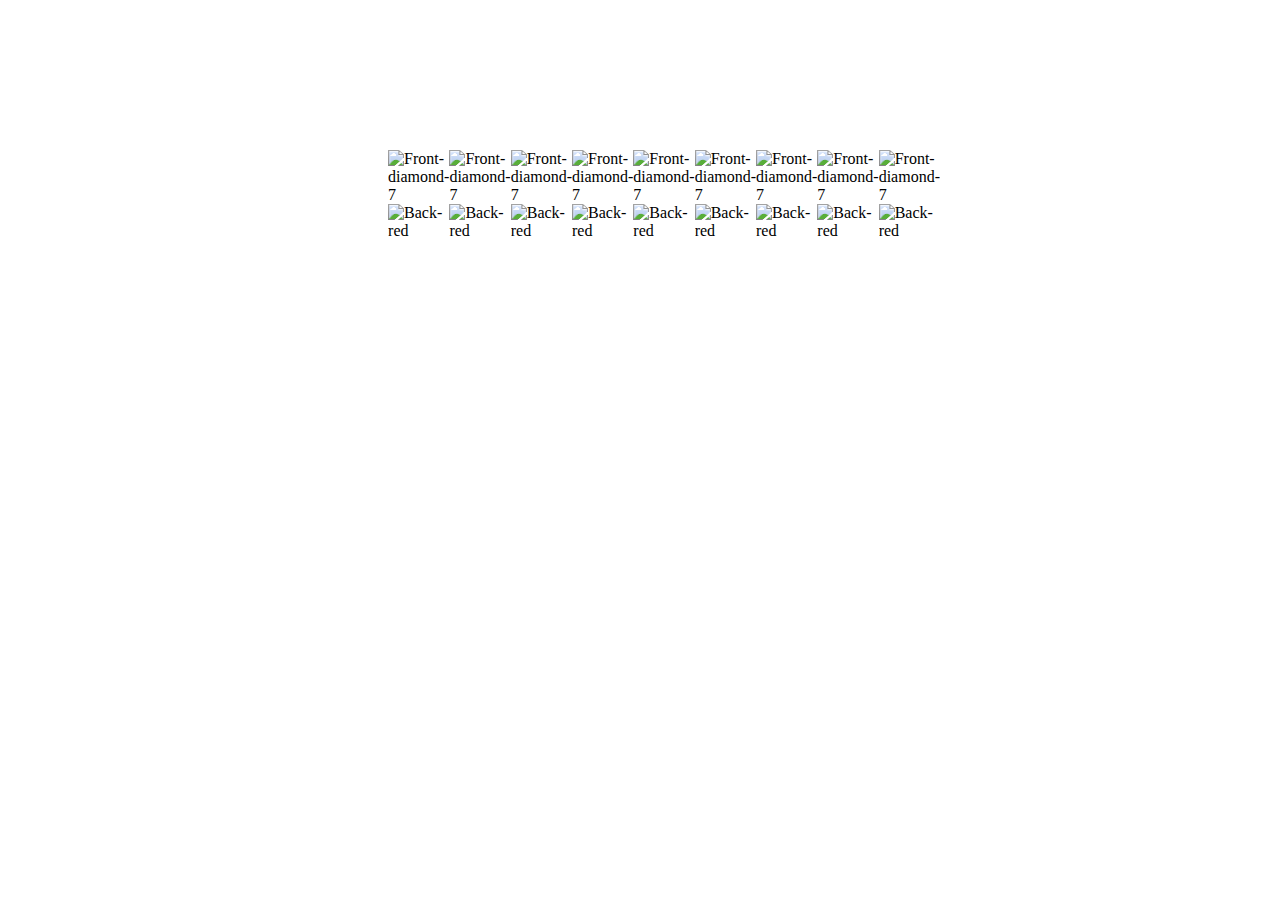
==== gameblue.html @ a7c71398 "feat: added animations to green/blue themes" ====
<!DOCTYPE html>
<html lang="en">
<head>
    <meta charset="UTF-8">
    <meta name="viewport" content="width=device-width, initial-scale=1.0">
    <link rel="stylesheet" href="style.css">
    <link rel="stylesheet" href="cardflip.css">
    <link rel="stylesheet" href="handingcards.css">

    <title>Blue Room</title>
</head>
<body>
    <div class="gameboard-blue">
      <div class="players">
        <div class="dealer">Dealer</div>
        <div class="you">You</div>
        <div class="joe">Joe</div>
        <div class="bill">Bill</div>
    </div>
    <div class="win-screen-blue">
      <h3>You Win</h3>
      
    <a href="index.html" >Back to the Main Menu</a>
    <a href="gameblue.html" >Play Again</a>
    </div>
    <div class="flip-card" id="p3_card1">
      <div class="flip-card-inner">
        <div class="flip-card-front">
          <img src="7D.jpg" alt="Front-diamond-7">
        </div>
        <div class="flip-card-back">
          <img src="blue_back.jpg" alt="Back-red">
        </div>
      </div>
  </div> 


  <div class="flip-card" id="p3_card2">
      <div class="flip-card-inner">
        <div class="flip-card-front">
          <img src="8D.jpg" alt="Front-diamond-7">
        </div>
        <div class="flip-card-back">
          <img src="blue_back.jpg" alt="Back-red">
        </div>
      </div>
  </div> 

  <div class="flip-card" id="p2_card1">
      <div class="flip-card-inner">
        <div class="flip-card-front">
          <img src="4C.jpg" alt="Front-diamond-7">
        </div>
        <div class="flip-card-back">
          <img src="blue_back.jpg" alt="Back-red">
        </div>
      </div>
    </div> 
    

    <div class="flip-card" id="p2_card2">
      <div class="flip-card-inner">
        <div class="flip-card-front">
          <img src="4D.jpg" alt="Front-diamond-7">
        </div>
        <div class="flip-card-back">
          <img src="blue_back.jpg" alt="Back-red">
        </div>
      </div>
    </div> 
    


  <div class="flip-card" id="p1_card1">
      <div class="flip-card-inner">
        <div class="flip-card-front">
          <img src="10H.jpg" alt="Front-diamond-7">
        </div>
        <div class="flip-card-back">
          <img src="blue_back.jpg" alt="Back-red">
        </div>
      </div>
    </div> 
    


  <div class="flip-card" id="p1_card2">
      <div class="flip-card-inner">
        <div class="flip-card-front">
          <img src="AC.jpg" alt="Front-diamond-7">
        </div>
        <div class="flip-card-back">
          <img src="blue_back.jpg" alt="Back-red">
        </div>
      </div>
    </div> 

    <div class="flip-card" id="pd_card1">
      <div class="flip-card-inner">
        <div class="flip-card-front">
          <img src="9S.jpg" alt="Front-diamond-7">
        </div>
        <div class="flip-card-back">
          <img src="blue_back.jpg" alt="Back-red">
        </div>
      </div>
    </div> 

    <div class="flip-card" id="pd_card2">
      <div class="flip-card-inner">
        <div class="flip-card-front">
          <img src="AS.jpg" alt="Front-diamond-7">
        </div>
        <div class="flip-card-back">
          <img src="blue_back.jpg" alt="Back-red">
        </div>
      </div>
    </div>

    <div class="flip-card">
      <div class="flip-card-inner">
        <div class="flip-card-front">
          <img src="blue_back.jpg" alt="Front-diamond-7">
        </div>
        <div class="flip-card-back">
          <img src="blue_back.jpg" alt="Back-red">
        </div>
      </div>
    </div>


      </div> 
      

      
    </body>
</body>
</html>
---- style.css ----
body {
    height: 100vh; 
    margin: 0; 
    display: flex;
    justify-content: center; 
    align-items: center; 
  }
  
img{
  width: 80px;
  height: 123px;
}

  .gameboard-red {
    width: 600px; 
    height: 600px; 
    background-image: url("redboard.png");
    background-repeat: no-repeat;
    background-size: cover;
    display: flex;
    border-radius: 25px;
  }


  .gameboard-blue {
    width: 600px; 
    height: 600px; 
    background-image: url("boardblue.jpg");
    background-repeat: no-repeat;
    background-size: cover;
    display: flex;
    border-radius: 25px;
    display: flex;
  }


  .gameboard-green {
    width: 600px; 
    height: 600px; 
    background-image: url("boardgreen.jpg");
    background-repeat: no-repeat;
    background-size: cover;
    display: flex;
    border-radius: 25px;
    display: flex;
  }
  
  a:link, a:visited {
    background-color: #1abde6;
    color: white;
    padding: 15px 5px;
    text-align: center;
    text-decoration: none;
    display: inline-block;
    border-radius: 25px; 
  }
  
  a:hover {
    background-color: #0f6980; 
    color: #fff; 
  }

  .win-screen-blue {
    width: 300px;
    height: 150px;
    background-color: rgb(27, 102, 37);
    text-align: center;
    border-radius: 25px;
    opacity: 0;
    animation: showWinScreen 1s ease-in-out forwards;
    animation-delay: 12s; 
    z-index: 1; 
    position: fixed;
}
    
  .win-screen-red {
    width: 300px;
    height: 150px;
    background-color: rgb(160, 54, 90);
    text-align: center;
    border-radius: 25px;
    opacity: 0;
    animation: showWinScreen 1s ease-in-out forwards;
    animation-delay: 12s; 
    z-index: 1;
    position: fixed;
}
    
.win-screen-green {
  width: 300px;
  height: 150px;
  background-color: rgb(160, 54, 90);
  text-align: center;
  border-radius: 25px;
  opacity: 0;
  animation: showWinScreen 1s ease-in-out forwards;
  animation-delay: 12s; 
  z-index: 1;
  position: fixed;
}

.players {
  width: 100%;
  height: 100%;
  position: relative;
}

.dealer {
  position: absolute;
  top: 23%;
  left: 55%;
  transform: translateX(-50%);
  font-size: 20px;
  color: white;
}

.you {
  position: absolute;
  top: 68%;
  left: 55%;
  transform: translateX(-50%);
  font-size: 20px;
  color: white;
}

.joe {
  position: absolute;
  top: 54%;
  left: 80%;
  transform: translateX(-50%);
  font-size: 20px;
  color: white;
}

.bill {
  position: absolute;
  top: 54%;
  left: 20%;
  transform: translateX(-50%);
  font-size: 20px;
  color: white;
}
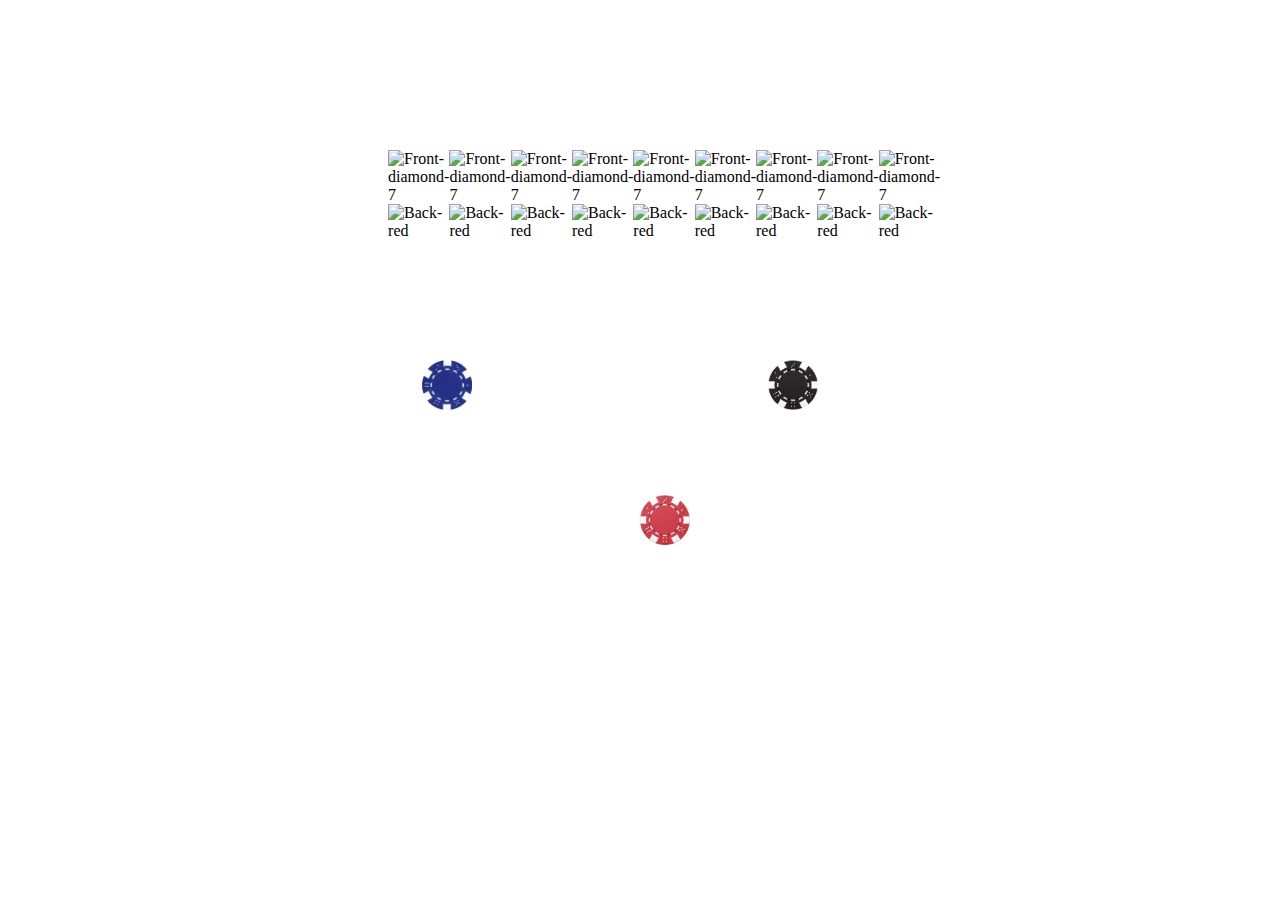
==== commit 4761f092: "chore: added poker chips imgs to board" ====
--- a/gameblue.html
+++ b/gameblue.html
@@ -128,6 +128,12 @@
       </div>
     </div>
 
+    <div>
+      <img class="red-chip" src="red_chip.png" style="height: 50px;width: 50px;">
+      <img class="black-chip" src="black_chip.png" style="height: 50px;width: 50px;">
+      <img class="blue-chip" src="blue_chip.png" style="height: 50px;width: 50px;">
+    </div>
+
 
       </div> 
       
--- a/style.css
+++ b/style.css
@@ -116,7 +116,7 @@
 
 .you {
   position: absolute;
-  top: 68%;
+  top: 93%;
   left: 55%;
   transform: translateX(-50%);
   font-size: 20px;
@@ -126,7 +126,7 @@
 .joe {
   position: absolute;
   top: 54%;
-  left: 80%;
+  left: 85%;
   transform: translateX(-50%);
   font-size: 20px;
   color: white;
@@ -135,8 +135,26 @@
 .bill {
   position: absolute;
   top: 54%;
-  left: 20%;
+  left: 13%;
   transform: translateX(-50%);
   font-size: 20px;
   color: white;
+}
+
+.blue-chip{
+  position: absolute;
+  top: 40%;
+  left: 33%;
+}
+
+.black-chip{
+  position: absolute;
+  top: 40%;
+  left: 60%;
+}
+
+.red-chip{
+  position: absolute;
+  top: 55%;
+  left: 50%;
 }--- a/handingcards.css
+++ b/handingcards.css
@@ -0,0 +1,96 @@
+
+#p1_card1{
+    animation: moveCard1_p1;
+    animation-delay: 1s;
+    animation-duration: 2s;
+    animation-fill-mode: forwards;
+}
+#p1_card2{
+    animation: moveCard2_p1;
+    animation-delay: 5s;
+    animation-duration: 2s;
+    animation-fill-mode: forwards;
+}
+
+@keyframes moveCard1_p1{
+    0%{transform: translateY(0%);}
+    100%{transform: translate(50%,200%);}
+ }
+
+@keyframes moveCard2_p1{
+    0%{transform: translateY(0%);}
+    100%{transform: translate(60%,200%);}
+}
+
+#p2_card1{
+    animation: moveCard1_p2;
+    animation-delay: 2s;
+    animation-duration: 2s;
+    animation-fill-mode: forwards;
+}
+#p2_card2{
+    animation: moveCard2_p2;
+    animation-delay: 6s;
+    animation-duration: 2s;
+    animation-fill-mode: forwards;
+}
+@keyframes moveCard1_p2{
+    0%{transform: translateY(0%);}
+    100%{transform: translate(110%,90%);}
+}
+
+@keyframes moveCard2_p2{
+    0%{transform: translateY(0%);}
+    100%{transform: translate(120%,90%);}
+}
+
+#p3_card1{
+    animation: moveCard1_p3;
+    animation-delay: 0s;
+    animation-duration: 2s;
+    animation-fill-mode: forwards;
+}
+#p3_card2{
+    animation: moveCard2_p3;
+    animation-delay: 4s;
+    animation-duration: 2s;
+    animation-fill-mode: forwards;
+}
+@keyframes moveCard1_p3{
+    0%{transform: translateY(0%);}
+    100%{transform: translate(-30%,90%);}
+}
+
+@keyframes moveCard2_p3{
+    0%{transform: translateY(0%);}
+    100%{transform: translate(-20%,90%);}
+}
+
+#pd_card1{
+    animation: moveCard1_pd;
+    animation-delay: 3s;
+    animation-duration: 2s;
+    animation-fill-mode: forwards;
+}
+#pd_card2{
+    animation: moveCard2_pd;
+    animation-delay: 7s;
+    animation-duration: 2s;
+    animation-fill-mode: forwards;
+}
+@keyframes moveCard1_pd{
+    0%{transform: translateY(0%);}
+    100%{transform: translate(50%,0%);}
+}
+
+@keyframes moveCard2_pd{
+    0%{transform: translateY(0%);}
+    100%{transform: translate(60%,0%);}
+}
+
+
+
+@keyframes showWinScreen {
+    100% {opacity: 1;}
+    100% {transform: translate(50%, 120%);}
+}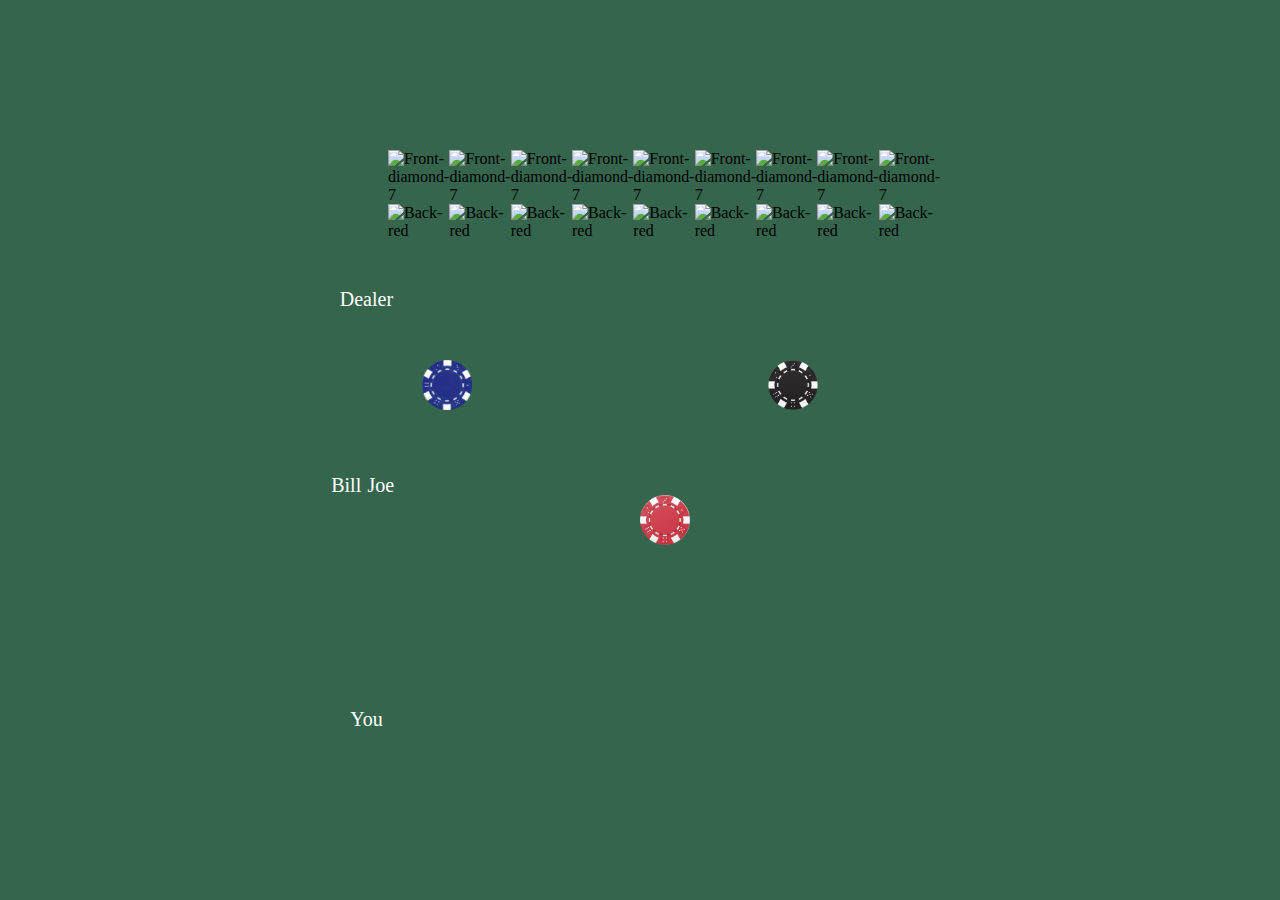
==== commit 00555bc2: "changed background color and linked games to mainpage" ====
--- a/gameblue.html
+++ b/gameblue.html
@@ -20,7 +20,7 @@
     <div class="win-screen-blue">
       <h3>You Win</h3>
       
-    <a href="index.html" >Back to the Main Menu</a>
+    <a href="homepage.html" >Back to the Main Menu</a>
     <a href="gameblue.html" >Play Again</a>
     </div>
     <div class="flip-card" id="p3_card1">
@@ -129,9 +129,9 @@
     </div>
 
     <div>
-      <img class="red-chip" src="red_chip.png" style="height: 50px;width: 50px;">
-      <img class="black-chip" src="black_chip.png" style="height: 50px;width: 50px;">
-      <img class="blue-chip" src="blue_chip.png" style="height: 50px;width: 50px;">
+      <img class="red-chip" id="red-ani" src="red_chip.png" style="height: 50px;width: 50px;">
+      <img class="black-chip" id="black-ani" src="black_chip.png" style="height: 50px;width: 50px;">
+      <img class="blue-chip" id="blue-ani" src="blue_chip.png" style="height: 50px;width: 50px;">
     </div>
 
 
--- a/style.css
+++ b/style.css
@@ -3,7 +3,8 @@
     margin: 0; 
     display: flex;
     justify-content: center; 
-    align-items: center; 
+    align-items: center;
+    background-color: #35654d;
   }
   
 img{
--- a/handingcards.css
+++ b/handingcards.css
@@ -93,4 +93,38 @@
 @keyframes showWinScreen {
     100% {opacity: 1;}
     100% {transform: translate(50%, 120%);}
-}+}
+
+#red-ani{
+    animation: moveRed;
+    animation-delay: 1s;
+    animation-duration: 2s;
+    animation-fill-mode: forwards;
+}
+@keyframes moveRed{
+    0%{transform: translateY(0%);}
+    100%{transform: translate(0%,-200%);}
+}
+
+#black-ani{
+    animation: moveBlack;
+    animation-delay: 1s;
+    animation-duration: 2s;
+    animation-fill-mode: forwards;
+}
+@keyframes moveBlack{
+    0%{transform: translateY(0%);}
+    100%{transform: translate(-150%,0%);}
+}
+
+#blue-ani{
+    animation: moveBlue;
+    animation-delay: 1s;
+    animation-duration: 2s;
+    animation-fill-mode: forwards;
+}
+@keyframes moveBlue{
+    0%{transform: translateY(0%);}
+    100%{transform: translate(210%,0%);}
+}
+
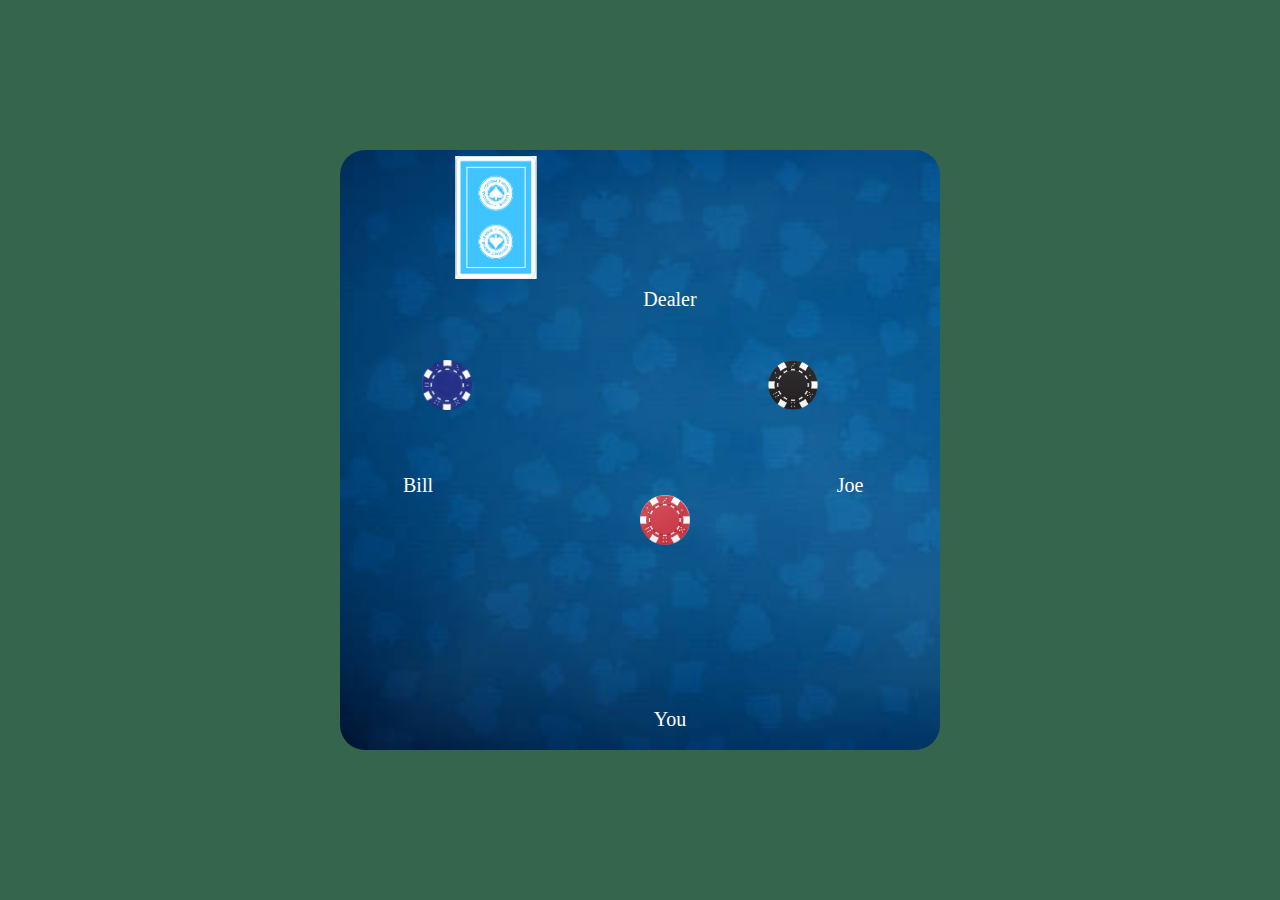
==== commit 80ec90c7: "organized file structure" ====
--- a/gameblue.html
+++ b/gameblue.html
@@ -3,9 +3,9 @@
 <head>
     <meta charset="UTF-8">
     <meta name="viewport" content="width=device-width, initial-scale=1.0">
-    <link rel="stylesheet" href="style.css">
-    <link rel="stylesheet" href="cardflip.css">
-    <link rel="stylesheet" href="handingcards.css">
+    <link rel="stylesheet" href="css/style.css">
+    <link rel="stylesheet" href="css/cardflip.css">
+    <link rel="stylesheet" href="css/handingcards.css">
 
     <title>Blue Room</title>
 </head>
@@ -26,10 +26,10 @@
     <div class="flip-card" id="p3_card1">
       <div class="flip-card-inner">
         <div class="flip-card-front">
-          <img src="7D.jpg" alt="Front-diamond-7">
+          <img src="images/7D.jpg" alt="Front-diamond-7">
         </div>
         <div class="flip-card-back">
-          <img src="blue_back.jpg" alt="Back-red">
+          <img src="images/blue_back.jpg" alt="Back-red">
         </div>
       </div>
   </div> 
@@ -38,10 +38,10 @@
   <div class="flip-card" id="p3_card2">
       <div class="flip-card-inner">
         <div class="flip-card-front">
-          <img src="8D.jpg" alt="Front-diamond-7">
+          <img src="images/8D.jpg" alt="Front-diamond-7">
         </div>
         <div class="flip-card-back">
-          <img src="blue_back.jpg" alt="Back-red">
+          <img src="images/blue_back.jpg" alt="Back-red">
         </div>
       </div>
   </div> 
@@ -49,10 +49,10 @@
   <div class="flip-card" id="p2_card1">
       <div class="flip-card-inner">
         <div class="flip-card-front">
-          <img src="4C.jpg" alt="Front-diamond-7">
+          <img src="images/4C.jpg" alt="Front-diamond-7">
         </div>
         <div class="flip-card-back">
-          <img src="blue_back.jpg" alt="Back-red">
+          <img src="images/blue_back.jpg" alt="Back-red">
         </div>
       </div>
     </div> 
@@ -61,10 +61,10 @@
     <div class="flip-card" id="p2_card2">
       <div class="flip-card-inner">
         <div class="flip-card-front">
-          <img src="4D.jpg" alt="Front-diamond-7">
+          <img src="images/4D.jpg" alt="Front-diamond-7">
         </div>
         <div class="flip-card-back">
-          <img src="blue_back.jpg" alt="Back-red">
+          <img src="images/blue_back.jpg" alt="Back-red">
         </div>
       </div>
     </div> 
@@ -74,10 +74,10 @@
   <div class="flip-card" id="p1_card1">
       <div class="flip-card-inner">
         <div class="flip-card-front">
-          <img src="10H.jpg" alt="Front-diamond-7">
+          <img src="images/10H.jpg" alt="Front-diamond-7">
         </div>
         <div class="flip-card-back">
-          <img src="blue_back.jpg" alt="Back-red">
+          <img src="images/blue_back.jpg" alt="Back-red">
         </div>
       </div>
     </div> 
@@ -87,10 +87,10 @@
   <div class="flip-card" id="p1_card2">
       <div class="flip-card-inner">
         <div class="flip-card-front">
-          <img src="AC.jpg" alt="Front-diamond-7">
+          <img src="images/AC.jpg" alt="Front-diamond-7">
         </div>
         <div class="flip-card-back">
-          <img src="blue_back.jpg" alt="Back-red">
+          <img src="images/blue_back.jpg" alt="Back-red">
         </div>
       </div>
     </div> 
@@ -98,10 +98,10 @@
     <div class="flip-card" id="pd_card1">
       <div class="flip-card-inner">
         <div class="flip-card-front">
-          <img src="9S.jpg" alt="Front-diamond-7">
+          <img src="images/9S.jpg" alt="Front-diamond-7">
         </div>
         <div class="flip-card-back">
-          <img src="blue_back.jpg" alt="Back-red">
+          <img src="images/blue_back.jpg" alt="Back-red">
         </div>
       </div>
     </div> 
@@ -109,10 +109,10 @@
     <div class="flip-card" id="pd_card2">
       <div class="flip-card-inner">
         <div class="flip-card-front">
-          <img src="AS.jpg" alt="Front-diamond-7">
+          <img src="images/AS.jpg" alt="Front-diamond-7">
         </div>
         <div class="flip-card-back">
-          <img src="blue_back.jpg" alt="Back-red">
+          <img src="images/blue_back.jpg" alt="Back-red">
         </div>
       </div>
     </div>
@@ -120,18 +120,18 @@
     <div class="flip-card">
       <div class="flip-card-inner">
         <div class="flip-card-front">
-          <img src="blue_back.jpg" alt="Front-diamond-7">
+          <img src="images/blue_back.jpg" alt="Front-diamond-7">
         </div>
         <div class="flip-card-back">
-          <img src="blue_back.jpg" alt="Back-red">
+          <img src="images/blue_back.jpg" alt="Back-red">
         </div>
       </div>
     </div>
 
     <div>
-      <img class="red-chip" id="red-ani" src="red_chip.png" style="height: 50px;width: 50px;">
-      <img class="black-chip" id="black-ani" src="black_chip.png" style="height: 50px;width: 50px;">
-      <img class="blue-chip" id="blue-ani" src="blue_chip.png" style="height: 50px;width: 50px;">
+      <img class="red-chip" id="red-ani" src="images/red_chip.png" style="height: 50px;width: 50px;">
+      <img class="black-chip" id="black-ani" src="images/black_chip.png" style="height: 50px;width: 50px;">
+      <img class="blue-chip" id="blue-ani" src="images/blue_chip.png" style="height: 50px;width: 50px;">
     </div>
 
 
--- a/css/style.css
+++ b/css/style.css
@@ -0,0 +1,161 @@
+body {
+    height: 100vh; 
+    margin: 0; 
+    display: flex;
+    justify-content: center; 
+    align-items: center;
+    background-color: #35654d;
+  }
+  
+img{
+  width: 80px;
+  height: 123px;
+}
+
+  .gameboard-red {
+    width: 600px; 
+    height: 600px; 
+    background-image: url("../images/redboard.png");
+    background-repeat: no-repeat;
+    background-size: cover;
+    display: flex;
+    border-radius: 25px;
+  }
+
+
+  .gameboard-blue {
+    width: 600px; 
+    height: 600px; 
+    background-image: url("../images/boardblue.jpg");
+    background-repeat: no-repeat;
+    background-size: cover;
+    display: flex;
+    border-radius: 25px;
+    display: flex;
+  }
+
+
+  .gameboard-green {
+    width: 600px; 
+    height: 600px; 
+    background-image: url("../images/boardgreen.jpg");
+    background-repeat: no-repeat;
+    background-size: cover;
+    display: flex;
+    border-radius: 25px;
+    display: flex;
+  }
+  
+  a:link, a:visited {
+    background-color: #1abde6;
+    color: white;
+    padding: 15px 5px;
+    text-align: center;
+    text-decoration: none;
+    display: inline-block;
+    border-radius: 25px; 
+  }
+  
+  a:hover {
+    background-color: #0f6980; 
+    color: #fff; 
+  }
+
+  .win-screen-blue {
+    width: 300px;
+    height: 150px;
+    background-color: rgb(27, 102, 37);
+    text-align: center;
+    border-radius: 25px;
+    opacity: 0;
+    animation: showWinScreen 1s ease-in-out forwards;
+    animation-delay: 12s; 
+    z-index: 1; 
+    position: fixed;
+}
+    
+  .win-screen-red {
+    width: 300px;
+    height: 150px;
+    background-color: rgb(160, 54, 90);
+    text-align: center;
+    border-radius: 25px;
+    opacity: 0;
+    animation: showWinScreen 1s ease-in-out forwards;
+    animation-delay: 12s; 
+    z-index: 1;
+    position: fixed;
+}
+    
+.win-screen-green {
+  width: 300px;
+  height: 150px;
+  background-color: rgb(160, 54, 90);
+  text-align: center;
+  border-radius: 25px;
+  opacity: 0;
+  animation: showWinScreen 1s ease-in-out forwards;
+  animation-delay: 12s; 
+  z-index: 1;
+  position: fixed;
+}
+
+.players {
+  width: 100%;
+  height: 100%;
+  position: relative;
+}
+
+.dealer {
+  position: absolute;
+  top: 23%;
+  left: 55%;
+  transform: translateX(-50%);
+  font-size: 20px;
+  color: white;
+}
+
+.you {
+  position: absolute;
+  top: 93%;
+  left: 55%;
+  transform: translateX(-50%);
+  font-size: 20px;
+  color: white;
+}
+
+.joe {
+  position: absolute;
+  top: 54%;
+  left: 85%;
+  transform: translateX(-50%);
+  font-size: 20px;
+  color: white;
+}
+
+.bill {
+  position: absolute;
+  top: 54%;
+  left: 13%;
+  transform: translateX(-50%);
+  font-size: 20px;
+  color: white;
+}
+
+.blue-chip{
+  position: absolute;
+  top: 40%;
+  left: 33%;
+}
+
+.black-chip{
+  position: absolute;
+  top: 40%;
+  left: 60%;
+}
+
+.red-chip{
+  position: absolute;
+  top: 55%;
+  left: 50%;
+}--- a/css/cardflip.css
+++ b/css/cardflip.css
@@ -0,0 +1,33 @@
+ .flip-card {
+    background-color: transparent;
+    position:absolute;
+    width: 300px;
+    height: 100px;
+    border: 1px solid transparent;
+    padding: 5px;
+    padding-bottom: 100px;
+ }
+
+  .flip-card-inner {
+    position: relative;
+    width: 100%;
+    height: 100%;
+    text-align: center;
+    transition: transform 1.2s;
+    transform-style: preserve-3d;
+  }
+  
+  .flip-card:hover .flip-card-inner {
+    transform: rotateY(180deg);
+  }
+  
+  .flip-card-front, .flip-card-back {
+    position: absolute;
+    width: 100%;
+    height: 100%;
+    backface-visibility: hidden;
+  }
+  
+  .flip-card-back {
+    transform: rotateY(180deg);
+  } --- a/css/handingcards.css
+++ b/css/handingcards.css
@@ -0,0 +1,130 @@
+
+#p1_card1{
+    animation: moveCard1_p1;
+    animation-delay: 1s;
+    animation-duration: 2s;
+    animation-fill-mode: forwards;
+}
+#p1_card2{
+    animation: moveCard2_p1;
+    animation-delay: 5s;
+    animation-duration: 2s;
+    animation-fill-mode: forwards;
+}
+
+@keyframes moveCard1_p1{
+    0%{transform: translateY(0%);}
+    100%{transform: translate(50%,200%);}
+ }
+
+@keyframes moveCard2_p1{
+    0%{transform: translateY(0%);}
+    100%{transform: translate(60%,200%);}
+}
+
+#p2_card1{
+    animation: moveCard1_p2;
+    animation-delay: 2s;
+    animation-duration: 2s;
+    animation-fill-mode: forwards;
+}
+#p2_card2{
+    animation: moveCard2_p2;
+    animation-delay: 6s;
+    animation-duration: 2s;
+    animation-fill-mode: forwards;
+}
+@keyframes moveCard1_p2{
+    0%{transform: translateY(0%);}
+    100%{transform: translate(110%,90%);}
+}
+
+@keyframes moveCard2_p2{
+    0%{transform: translateY(0%);}
+    100%{transform: translate(120%,90%);}
+}
+
+#p3_card1{
+    animation: moveCard1_p3;
+    animation-delay: 0s;
+    animation-duration: 2s;
+    animation-fill-mode: forwards;
+}
+#p3_card2{
+    animation: moveCard2_p3;
+    animation-delay: 4s;
+    animation-duration: 2s;
+    animation-fill-mode: forwards;
+}
+@keyframes moveCard1_p3{
+    0%{transform: translateY(0%);}
+    100%{transform: translate(-30%,90%);}
+}
+
+@keyframes moveCard2_p3{
+    0%{transform: translateY(0%);}
+    100%{transform: translate(-20%,90%);}
+}
+
+#pd_card1{
+    animation: moveCard1_pd;
+    animation-delay: 3s;
+    animation-duration: 2s;
+    animation-fill-mode: forwards;
+}
+#pd_card2{
+    animation: moveCard2_pd;
+    animation-delay: 7s;
+    animation-duration: 2s;
+    animation-fill-mode: forwards;
+}
+@keyframes moveCard1_pd{
+    0%{transform: translateY(0%);}
+    100%{transform: translate(50%,0%);}
+}
+
+@keyframes moveCard2_pd{
+    0%{transform: translateY(0%);}
+    100%{transform: translate(60%,0%);}
+}
+
+
+
+@keyframes showWinScreen {
+    100% {opacity: 1;}
+    100% {transform: translate(50%, 120%);}
+}
+
+#red-ani{
+    animation: moveRed;
+    animation-delay: 1s;
+    animation-duration: 2s;
+    animation-fill-mode: forwards;
+}
+@keyframes moveRed{
+    0%{transform: translateY(0%);}
+    100%{transform: translate(0%,-200%);}
+}
+
+#black-ani{
+    animation: moveBlack;
+    animation-delay: 1s;
+    animation-duration: 2s;
+    animation-fill-mode: forwards;
+}
+@keyframes moveBlack{
+    0%{transform: translateY(0%);}
+    100%{transform: translate(-150%,0%);}
+}
+
+#blue-ani{
+    animation: moveBlue;
+    animation-delay: 1s;
+    animation-duration: 2s;
+    animation-fill-mode: forwards;
+}
+@keyframes moveBlue{
+    0%{transform: translateY(0%);}
+    100%{transform: translate(210%,0%);}
+}
+
